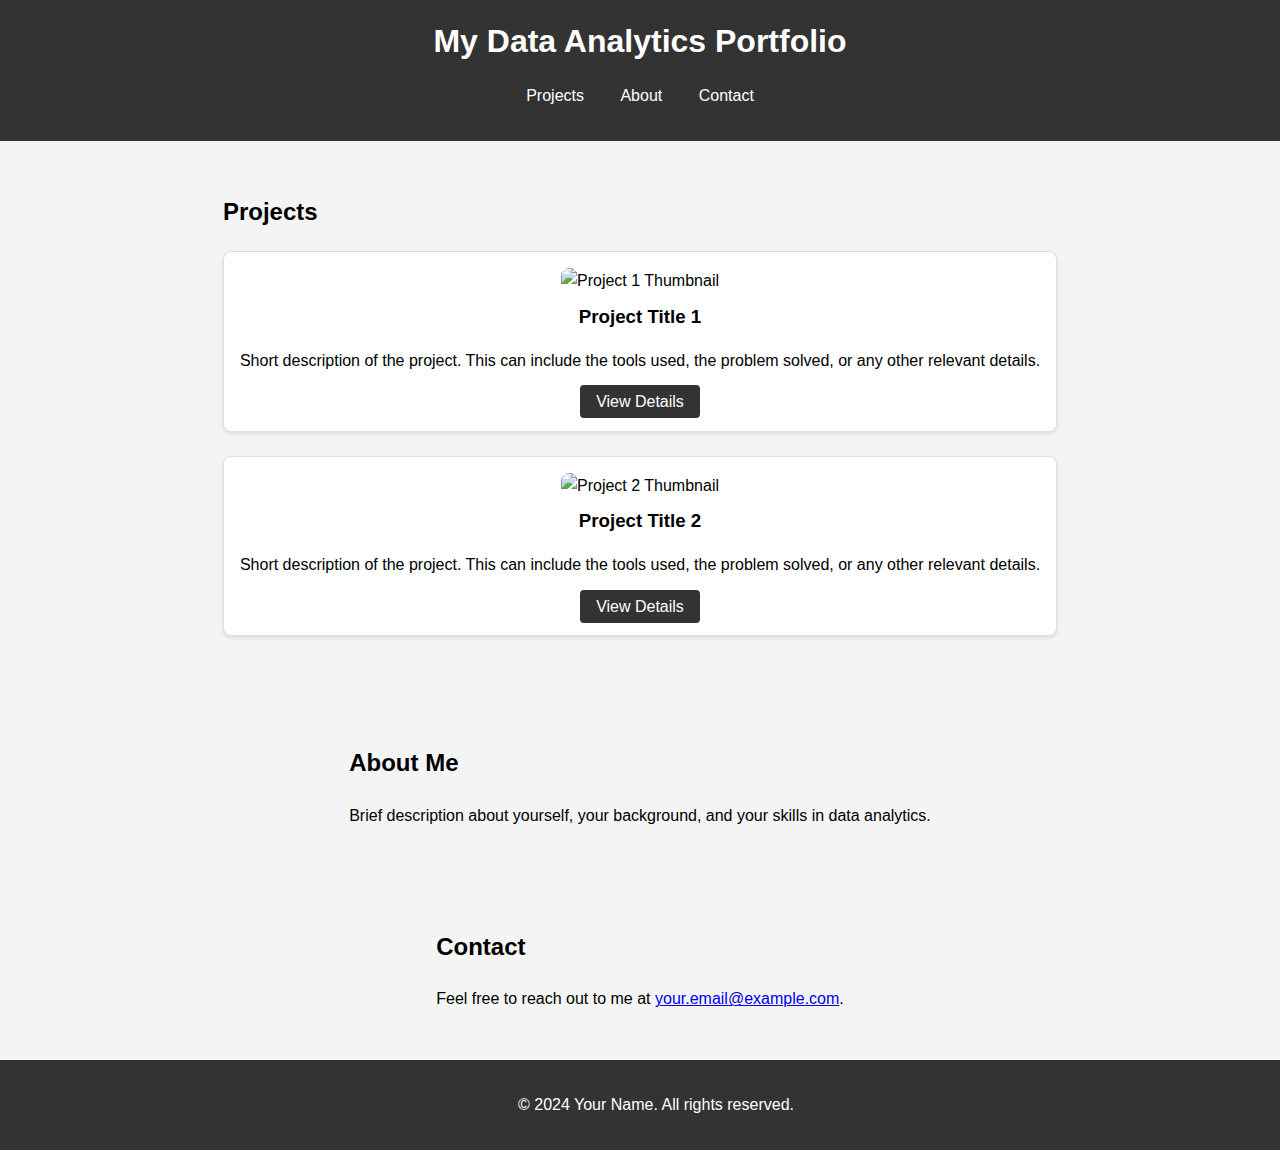
==== index.html @ 21060c19 "Initial commit" ====
<!DOCTYPE html>
<html lang="en">

<head>
    <meta charset="UTF-8">
    <meta name="viewport" content="width=device-width, initial-scale=1.0">
    <title>Data Analytics Portfolio</title>
    <link rel="stylesheet" href="styles.css">
</head>

<body>
    <header>
        <h1>My Data Analytics Portfolio</h1>
        <nav>
            <ul>
                <li><a href="#projects">Projects</a></li>
                <li><a href="#about">About</a></li>
                <li><a href="#contact">Contact</a></li>
            </ul>
        </nav>
    </header>

    <section id="projects">
        <h2>Projects</h2>
        <div class="project-card">
            <img src="project1-thumbnail.jpg" alt="Project 1 Thumbnail">
            <h3>Project Title 1</h3>
            <p>Short description of the project. This can include the tools used, the problem solved, or any other
                relevant details.</p>
            <a href="project1-details.html" class="button">View Details</a>
        </div>
        <div class="project-card">
            <img src="project2-thumbnail.jpg" alt="Project 2 Thumbnail">
            <h3>Project Title 2</h3>
            <p>Short description of the project. This can include the tools used, the problem solved, or any other
                relevant details.</p>
            <a href="project2-details.html" class="button">View Details</a>
        </div>
        <!-- Add more project cards as needed -->
    </section>

    <section id="about">
        <h2>About Me</h2>
        <p>Brief description about yourself, your background, and your skills in data analytics.</p>
    </section>

    <section id="contact">
        <h2>Contact</h2>
        <p>Feel free to reach out to me at <a href="mailto:your.email@example.com">your.email@example.com</a>.</p>
    </section>

    <footer>
        <p>&copy; 2024 Your Name. All rights reserved.</p>
    </footer>

    <script src="scripts.js"></script>
</body>

</html>
---- styles.css ----
body {
    font-family: Arial, sans-serif;
    line-height: 1.6;
    margin: 0;
    padding: 0;
    background-color: #f4f4f4;
    display: flex;
    flex-direction: column;
}

html,
body {
    height: 100%;
    margin: 0;
    padding: 0;
    display: flex;
    flex-direction: column;
}

main {
    flex: 1;
}

header {
    background: #333;
    color: #fff;
    padding: 1rem;
    text-align: center;
}

header h1 {
    margin: 0;
}

nav ul {
    list-style: none;
    padding: 0;
}

nav ul li {
    display: inline;
    margin: 0 1rem;
}

nav ul li a {
    color: #fff;
    text-decoration: none;
}

section {
    padding: 2rem;
    margin: 0 auto;
    max-width: 1200px;
}

.project-card {
    background: #fff;
    border: 1px solid #ddd;
    border-radius: 8px;
    box-shadow: 0 2px 4px rgba(0, 0, 0, 0.1);
    margin-bottom: 1.5rem;
    padding: 1rem;
    text-align: center;
}

.project-card img {
    max-width: 100%;
    height: auto;
    border-radius: 8px;
}

.project-card h3 {
    margin: 0.5rem 0;
}

.project-card .button {
    background: #333;
    color: #fff;
    padding: 0.5rem 1rem;
    text-decoration: none;
    border-radius: 4px;
}

.project-card .button:hover {
    background: #555;
}

footer {
    background: #333;
    color: #fff;
    text-align: center;
    padding: 1rem;
    width: 100%;
    bottom: 0;
    margin-top: auto;
}
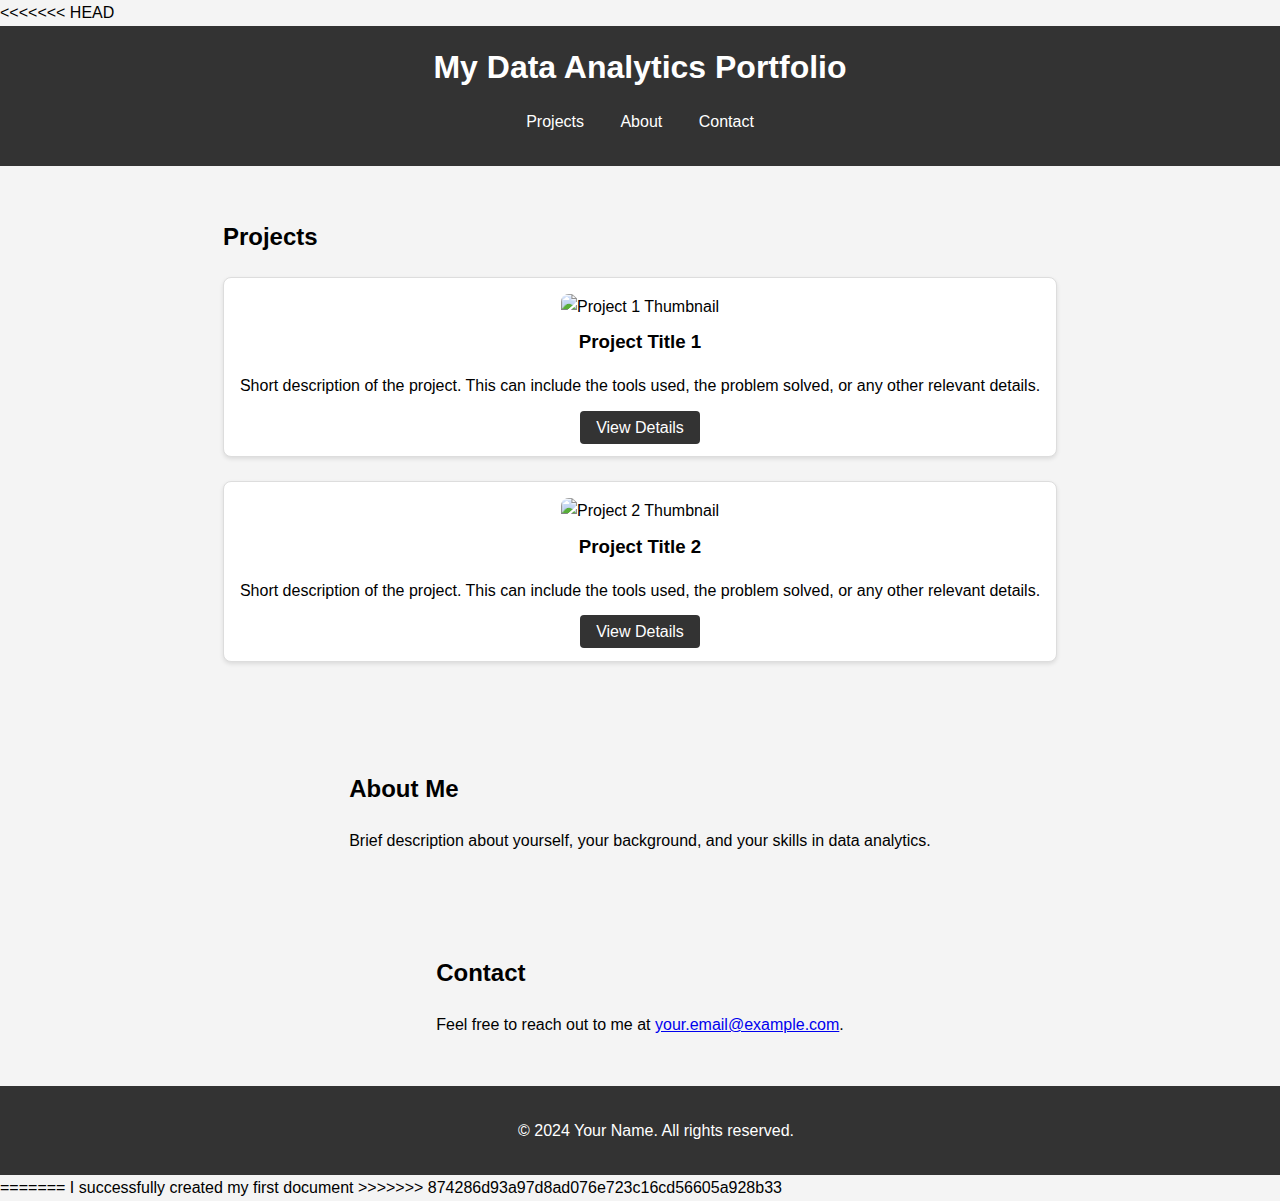
==== commit 693192f6: "renamed index.html" ====
--- a/index.html
+++ b/index.html
@@ -1,59 +1,75 @@
-<!DOCTYPE html>
-<html lang="en">
+<<<<<<< HEAD <!DOCTYPE html>
+    <html lang="en">
 
-<head>
-    <meta charset="UTF-8">
-    <meta name="viewport" content="width=device-width, initial-scale=1.0">
-    <title>Data Analytics Portfolio</title>
-    <link rel="stylesheet" href="styles.css">
-</head>
+    <head>
+        <meta charset="UTF-8">
+        <meta name="viewport" content="width=device-width, initial-scale=1.0">
+        <title>Worthy Lee's Data Analytics Portfolio</title>
+        <link rel="stylesheet" href="styles.css">
+    </head>
 
-<body>
-    <header>
-        <h1>My Data Analytics Portfolio</h1>
-        <nav>
-            <ul>
-                <li><a href="#projects">Projects</a></li>
-                <li><a href="#about">About</a></li>
-                <li><a href="#contact">Contact</a></li>
-            </ul>
-        </nav>
-    </header>
+    <body>
+        <header>
+            <h1>My Data Analytics Portfolio</h1>
+            <nav>
+                <ul>
+                    <li><a href="#projects">Projects</a></li>
+                    <li><a href="#about">About</a></li>
+                    <li><a href="#contact">Contact</a></li>
+                </ul>
+            </nav>
+        </header>
 
-    <section id="projects">
-        <h2>Projects</h2>
-        <div class="project-card">
-            <img src="project1-thumbnail.jpg" alt="Project 1 Thumbnail">
-            <h3>Project Title 1</h3>
-            <p>Short description of the project. This can include the tools used, the problem solved, or any other
-                relevant details.</p>
-            <a href="project1-details.html" class="button">View Details</a>
-        </div>
-        <div class="project-card">
-            <img src="project2-thumbnail.jpg" alt="Project 2 Thumbnail">
-            <h3>Project Title 2</h3>
-            <p>Short description of the project. This can include the tools used, the problem solved, or any other
-                relevant details.</p>
-            <a href="project2-details.html" class="button">View Details</a>
-        </div>
-        <!-- Add more project cards as needed -->
-    </section>
+        <section id="projects">
+            <h2>Projects</h2>
+            <div class="project-card">
+                <img src="project1-thumbnail.jpg" alt="Project 1 Thumbnail">
+                <h3>Project Title 1</h3>
+                <p>Short description of the project. This can include the tools used, the problem solved, or any other
+                    relevant details.</p>
+                <a href="project1-details.html" class="button">View Details</a>
+            </div>
+            <div class="project-card">
+                <img src="project2-thumbnail.jpg" alt="Project 2 Thumbnail">
+                <h3>Project Title 2</h3>
+                <p>Short description of the project. This can include the tools used, the problem solved, or any other
+                    relevant details.</p>
+                <a href="project2-details.html" class="button">View Details</a>
+            </div>
+            <!-- Add more project cards as needed -->
+        </section>
 
-    <section id="about">
-        <h2>About Me</h2>
-        <p>Brief description about yourself, your background, and your skills in data analytics.</p>
-    </section>
+        <section id="about">
+            <h2>About Me</h2>
+            <p>Brief description about yourself, your background, and your skills in data analytics.</p>
+        </section>
 
-    <section id="contact">
-        <h2>Contact</h2>
-        <p>Feel free to reach out to me at <a href="mailto:your.email@example.com">your.email@example.com</a>.</p>
-    </section>
+        <section id="contact">
+            <h2>Contact</h2>
+            <p>Feel free to reach out to me at <a href="mailto:your.email@example.com">your.email@example.com</a>.</p>
+        </section>
 
-    <footer>
-        <p>&copy; 2024 Your Name. All rights reserved.</p>
-    </footer>
+        <footer>
+            <p>&copy; 2024 Your Name. All rights reserved.</p>
+        </footer>
 
-    <script src="scripts.js"></script>
-</body>
+        <script src="scripts.js"></script>
+    </body>
 
-</html>+    =======
+    <!DOCTYPE html>
+    <html lang="en">
+
+    <head>
+        <meta charset="UTF-8">
+        <meta name="viewport" content="width=device-width, initial-scale=1.0">
+        <title>My First HTML Document</title>
+    </head>
+
+    <body>
+        I successfully created my first document
+    </body>
+
+    >>>>>>> 874286d93a97d8ad076e723c16cd56605a928b33
+
+    </html>